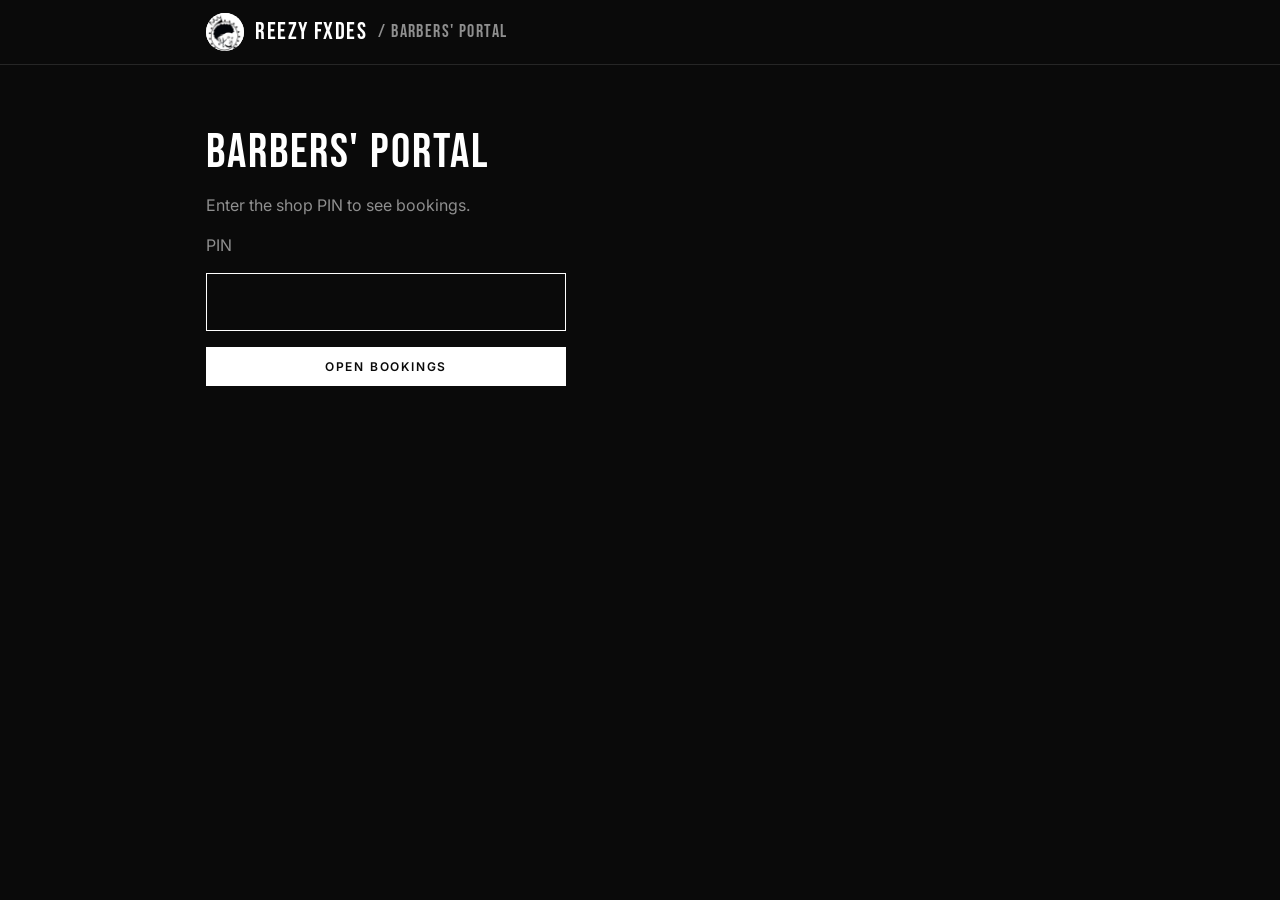
==== portal.html @ ea710577 "Barber cancellations notify the shop; hide booked times - Cancelling in the portal marks the booking" ====
<!doctype html>
<html lang="en">
<head>
<meta charset="utf-8">
<meta name="viewport" content="width=device-width, initial-scale=1, viewport-fit=cover">
<meta name="robots" content="noindex">
<title>Barbers' Portal · Reezy Fxdes</title>
<link rel="icon" href="assets/logo.jpeg">
<link rel="preconnect" href="https://fonts.googleapis.com">
<link rel="preconnect" href="https://fonts.gstatic.com" crossorigin>
<link href="https://fonts.googleapis.com/css2?family=Bebas+Neue&family=Inter:wght@400;500;600&display=swap" rel="stylesheet">
<style>
:root {
  --black: #0a0a0a; --ink: #141414; --white: #ffffff; --grey: #8f8f8f; --grey-dark: #6b6b6b;
  --line: #262626; --alert: #ffd84d; --error: #ff6b6b;
  --display: "Bebas Neue", Impact, "Arial Narrow", sans-serif;
  --body: "Inter", system-ui, -apple-system, "Segoe UI", sans-serif;
  color-scheme: dark;
}
* { box-sizing: border-box; }
[hidden] { display: none !important; }
body { margin: 0; background: var(--black); color: var(--white); font: 16px/1.5 var(--body); }
.wrap { max-width: 900px; margin: 0 auto; padding-left: max(16px, env(safe-area-inset-left, 0px)); padding-right: max(16px, env(safe-area-inset-right, 0px)); }
h1, h2, h3 { font-family: var(--display); font-weight: 400; letter-spacing: 0.04em; line-height: 1; margin: 0; }
p { margin: 0; }
.muted { color: var(--grey); }
a { color: inherit; }
button, input { font: inherit; }
:focus-visible { outline: 2px solid var(--white); outline-offset: 3px; }

.top { border-bottom: 1px solid var(--line); }
.top .wrap { display: flex; align-items: center; justify-content: space-between; gap: 1rem; padding-block: 0.8rem; }
.brand { display: flex; align-items: center; gap: 0.7rem; text-decoration: none; font-family: var(--display); font-size: 1.5rem; letter-spacing: 0.06em; }
.brand img { width: 38px; height: 38px; border-radius: 50%; object-fit: cover; object-position: 50% 35%; background: var(--white); }
.brand span { color: var(--grey); font-size: 1.1rem; }

.btn { display: inline-block; padding: 0.7rem 1.2rem; border: 1px solid var(--white); background: var(--white); color: var(--black); font: 600 0.75rem var(--body); text-transform: uppercase; letter-spacing: 0.15em; cursor: pointer; text-decoration: none; }
.btn--ghost { background: transparent; color: var(--white); border-color: var(--line); }
.btn--ghost:hover { border-color: var(--white); }
.btn:disabled { opacity: 0.5; cursor: default; }

main { padding-block: 2rem 4rem; display: grid; gap: 1.5rem; }
.login { max-width: 360px; display: grid; gap: 1rem; padding-top: 2rem; }
.login h1 { font-size: 3rem; }
.login input { padding: 0.85rem 1rem; border: 1px solid var(--white); background: var(--black); color: var(--white); font-size: 1.2rem; letter-spacing: 0.2em; }
.error { color: var(--error); min-height: 1.5em; font-size: 0.9rem; }

.head { display: flex; flex-wrap: wrap; align-items: end; justify-content: space-between; gap: 1rem; }
.head h1 { font-size: clamp(2.5rem, 7vw, 3.5rem); }
.head__meta { display: flex; flex-wrap: wrap; align-items: center; gap: 0.75rem; font-size: 0.85rem; }

.alert { background: var(--alert); color: var(--black); padding: 1rem 1.25rem; display: grid; gap: 0.25rem; }
.alert strong { font-family: var(--display); font-weight: 400; font-size: 1.6rem; letter-spacing: 0.04em; }

.filters { display: flex; flex-wrap: wrap; gap: 0.5rem 1.5rem; }
.chips { display: flex; gap: 0.4rem; flex-wrap: wrap; }
.chip { padding: 0.45rem 0.9rem; border: 1px solid var(--line); background: transparent; color: var(--grey); font-size: 0.8rem; font-weight: 600; text-transform: uppercase; letter-spacing: 0.1em; cursor: pointer; }
.chip[aria-pressed="true"] { background: var(--white); color: var(--black); border-color: var(--white); }

.stats { display: grid; grid-template-columns: repeat(3, 1fr); border: 1px solid var(--line); }
.stat { padding: 0.9rem 1rem; }
.stat + .stat { border-left: 1px solid var(--line); }
.stat strong { display: block; font-family: var(--display); font-weight: 400; font-size: 2.2rem; line-height: 1; font-variant-numeric: tabular-nums; }
.stat span { font-size: 0.75rem; text-transform: uppercase; letter-spacing: 0.12em; color: var(--grey); }

.day h2 { font-size: 1.6rem; padding-bottom: 0.5rem; border-bottom: 1px solid var(--white); margin-bottom: 0.25rem; }
.list { list-style: none; margin: 0; padding: 0; }
.item { display: grid; grid-template-columns: 5.5rem 1fr auto; gap: 0.25rem 1rem; align-items: start; padding: 1rem 0; border-bottom: 1px solid var(--line); }
.item__time { font-family: var(--display); font-size: 1.8rem; line-height: 1; font-variant-numeric: tabular-nums; }
.item__main { min-width: 0; display: grid; gap: 0.2rem; }
.item__svc { font-weight: 600; }
.item__client a { color: var(--grey); }
.item__notes { color: var(--grey); font-size: 0.9rem; overflow-wrap: anywhere; }
.item__actions { display: flex; gap: 0.4rem; flex-wrap: wrap; justify-content: flex-end; }
.item__actions button { padding: 0.35rem 0.7rem; border: 1px solid var(--line); background: none; color: var(--white); font-size: 0.72rem; font-weight: 600; text-transform: uppercase; letter-spacing: 0.1em; cursor: pointer; }
.item__actions button:hover { border-color: var(--white); }
.item__actions button.is-armed { background: var(--error); border-color: var(--error); color: var(--black); }
.item__actions .tell { padding: 0.35rem 0.7rem; background: var(--white); color: var(--black); font-size: 0.72rem; font-weight: 600; text-transform: uppercase; letter-spacing: 0.1em; text-decoration: none; }
.item__msg { font-size: 0.85rem; color: var(--alert); }
.item__msg:empty { display: none; }
.pill--cancelled { color: var(--error); border-color: var(--error); }
.pill { display: inline-block; padding: 0.1rem 0.5rem; font-size: 0.7rem; font-weight: 600; text-transform: uppercase; letter-spacing: 0.1em; border: 1px solid var(--line); color: var(--grey); }
.pill--barber { color: var(--white); border-color: var(--white); }
.item.is-done { opacity: 0.45; }
.item.is-cancelled .item__time, .item.is-cancelled .item__main { opacity: 0.55; }
.item.is-cancelled .item__time { text-decoration: line-through; }
.item.is-soon { background: rgba(255, 216, 77, 0.08); box-shadow: inset 3px 0 0 var(--alert); padding-left: 0.75rem; }
.empty { border: 1px dashed var(--line); padding: 2rem; text-align: center; color: var(--grey); }

@media (max-width: 600px) {
  .brand span { display: none; }
  .item { grid-template-columns: 4.5rem 1fr; }
  .item__actions { grid-column: 2; justify-content: flex-start; }
}
</style>
</head>
<body>

<header class="top">
  <div class="wrap">
    <a class="brand" href="./"><img src="assets/logo.jpeg" alt="">Reezy Fxdes <span>/ Barbers' portal</span></a>
    <button class="btn btn--ghost" id="logout" hidden>Log out</button>
  </div>
</header>

<main class="wrap">
  <section id="not-connected" hidden>
    <div class="empty">The portal isn't connected to the booking system yet. Bookings still arrive on WhatsApp.</div>
  </section>

  <form class="login" id="login" hidden>
    <h1>Barbers' portal</h1>
    <p class="muted">Enter the shop PIN to see bookings.</p>
    <label for="pin" class="muted">PIN</label>
    <input id="pin" type="password" inputmode="numeric" autocomplete="current-password">
    <button class="btn" type="submit" id="login-btn">Open bookings</button>
    <p class="error" id="login-error" role="alert"></p>
  </form>

  <section id="app" hidden>
    <div class="head">
      <h1>Bookings</h1>
      <div class="head__meta">
        <span class="muted" id="updated">Loading…</span>
        <button class="btn btn--ghost" id="refresh">Refresh</button>
        <button class="btn btn--ghost" id="alerts">Turn on alerts</button>
      </div>
    </div>

    <div class="alert" id="soon" hidden role="status"></div>

    <div class="stats">
      <div class="stat"><strong id="stat-today">0</strong><span>Today</span></div>
      <div class="stat"><strong id="stat-next">–</strong><span>Next up</span></div>
      <div class="stat"><strong id="stat-week">0</strong><span>Next 7 days</span></div>
    </div>

    <div class="filters">
      <div class="chips" id="barber-filter" role="group" aria-label="Barber"></div>
      <div class="chips" id="view-filter" role="group" aria-label="Show"></div>
    </div>

    <div id="list"></div>
  </section>
</main>

<script>
// Same URL as BACKEND_URL in the booking page
const BACKEND_URL = "https://script.google.com/macros/s/AKfycbzcOgP2GrweLuP1FigC4o43Knu_ZRdmL_4yKzIONT617YdVdZlv6OtuzDCqZVZgeNah/exec";
const SITE_URL = "https://elpatronzw.github.io/REEZY_Fxdes/";
const BARBERS = ["Brian", "Reezy"];
const REMINDER_MINUTES = 15;

const $ = (id) => document.getElementById(id);
const pad = (n) => String(n).padStart(2, "0");
const isoDate = (d) => `${d.getFullYear()}-${pad(d.getMonth() + 1)}-${pad(d.getDate())}`;
const to12h = (t) => { const [h, m] = t.split(":").map(Number); return `${(h % 12) || 12}:${pad(m)} ${h < 12 ? "AM" : "PM"}`; };
const longDate = (iso) => new Date(iso + "T00:00").toLocaleDateString("en-GB", { weekday: "long", day: "numeric", month: "long" });
const startOf = (b) => new Date(`${b.date}T${b.time}`);
const esc = (s) => String(s ?? "").replace(/[&<>"]/g, (c) => ({ "&": "&amp;", "<": "&lt;", ">": "&gt;", '"': "&quot;" }[c]));
const waNumber = (p) => { let d = String(p).replace(/\D/g, ""); if (d.startsWith("0")) d = "263" + d.slice(1); return d; };

const store = {
  get(k) { try { return localStorage.getItem(k); } catch { return null; } },
  set(k, v) { try { localStorage.setItem(k, v); } catch { /* ignore */ } },
  del(k) { try { localStorage.removeItem(k); } catch { /* ignore */ } },
};

let pin = store.get("reezy:pin") || "";
let bookings = [];
let barber = store.get("reezy:barber") || "All";
let view = "upcoming";
const alerted = new Set();
let timer = null;

function show(which) {
  $("not-connected").hidden = which !== "none";
  $("login").hidden = which !== "login";
  $("app").hidden = which !== "app";
  $("logout").hidden = which !== "app";
}

async function load() {
  try {
    const res = await (await fetch(`${BACKEND_URL}?action=list&pin=${encodeURIComponent(pin)}`)).json();
    if (!res.ok) {
      if (res.error === "pin") { pin = ""; store.del("reezy:pin"); clearInterval(timer); clearInterval(soonTimer); show("login"); $("login-error").textContent = "That PIN isn't right."; }
      return false;
    }
    bookings = res.bookings;
    $("updated").textContent = "Updated " + new Date().toLocaleTimeString("en-GB", { hour: "2-digit", minute: "2-digit" });
    render();
    return true;
  } catch {
    $("updated").textContent = "Couldn't reach the booking system. Retrying…";
    return false;
  }
}

function chips(el, options, current, onPick) {
  el.innerHTML = options.map(([v, label]) => `<button type="button" class="chip" data-v="${esc(v)}" aria-pressed="${v === current}">${esc(label)}</button>`).join("");
  el.onclick = (e) => { const b = e.target.closest(".chip"); if (b) onPick(b.dataset.v); };
}

function render() {
  chips($("barber-filter"), [["All", "All barbers"], ...BARBERS.map((b) => [b, b])], barber, (v) => { barber = v; store.set("reezy:barber", v); render(); });
  chips($("view-filter"), [["upcoming", "Upcoming"], ["today", "Today"], ["past", "Past 7 days"]], view, (v) => { view = v; render(); });

  const now = new Date();
  const today = isoDate(now);
  const weekEnd = isoDate(new Date(now.getFullYear(), now.getMonth(), now.getDate() + 7));
  const mine = bookings.filter((b) => barber === "All" || b.barber === barber);
  const active = mine.filter((b) => b.status === "booked");

  $("stat-today").textContent = active.filter((b) => b.date === today).length;
  $("stat-week").textContent = active.filter((b) => b.date >= today && b.date <= weekEnd).length;
  const next = active.filter((b) => startOf(b) > now).sort((a, b) => startOf(a) - startOf(b))[0];
  $("stat-next").textContent = next ? (next.date === today ? to12h(next.time) : new Date(next.date + "T00:00").toLocaleDateString("en-GB", { weekday: "short" }) + " " + to12h(next.time)) : "–";

  let shown;
  if (view === "today") shown = mine.filter((b) => b.date === today);
  else if (view === "past") shown = mine.filter((b) => startOf(b) < now).reverse();
  else shown = mine.filter((b) => startOf(b) >= new Date(now - 30 * 60000));

  const groups = new Map();
  shown.forEach((b) => { if (!groups.has(b.date)) groups.set(b.date, []); groups.get(b.date).push(b); });

  $("list").innerHTML = shown.length ? [...groups].map(([date, items]) => `
    <section class="day">
      <h2>${date === today ? "Today · " : ""}${esc(longDate(date))}</h2>
      <ul class="list">${items.map(itemHtml).join("")}</ul>
    </section>`).join("") : `<div class="empty">No bookings to show.</div>`;

  checkSoon();
}

const STATUS_LABEL = { done: "Done", cancelled: "Barber cancelled" };

// Ready-made WhatsApp message telling the client their booking was cancelled
function cancelMessageLink(b) {
  const text = `Hi ${b.name}, sorry, your ${b.service} booking with ${b.barber} on ${longDate(b.date)} at ${to12h(b.time)} ` +
    `has been cancelled by the barber. Please pick a new time here: ${SITE_URL}#book\n- Reezy Fxdes / VIP Classic Barbershop`;
  return `https://wa.me/${waNumber(b.phone)}?text=${encodeURIComponent(text)}`;
}

function itemHtml(b) {
  const mins = (startOf(b) - Date.now()) / 60000;
  const soon = b.status === "booked" && mins > 0 && mins <= REMINDER_MINUTES;
  const wa = waNumber(b.phone);
  const id = esc(b.id);
  const actions = b.status === "booked"
    ? `<button data-id="${id}" data-s="done">Done</button><button data-id="${id}" data-s="cancelled">Cancel</button>`
    : b.status === "cancelled"
      ? `<a class="tell" href="${esc(cancelMessageLink(b))}" target="_blank" rel="noopener">Tell client on WhatsApp</a><button data-id="${id}" data-s="booked">Undo</button>`
      : `<button data-id="${id}" data-s="booked">Undo</button>`;
  return `<li class="item is-${esc(b.status)}${soon ? " is-soon" : ""}" data-item="${id}">
    <div class="item__time">${esc(to12h(b.time))}</div>
    <div class="item__main">
      <div class="item__svc">${esc(b.service)} <span class="pill pill--barber">${esc(b.barber)}</span>${STATUS_LABEL[b.status] ? ` <span class="pill pill--${esc(b.status)}">${STATUS_LABEL[b.status]}</span>` : ""}</div>
      <div class="item__client">${esc(b.name)} · <a href="tel:${esc(b.phone)}">${esc(b.phone)}</a> · <a href="https://wa.me/${wa}" target="_blank" rel="noopener">WhatsApp</a></div>
      ${b.notes ? `<div class="item__notes">${esc(b.notes)}</div>` : ""}
      <div class="item__msg" role="status"></div>
    </div>
    <div class="item__actions">${actions}</div>
  </li>`;
}

$("list").addEventListener("click", async (e) => {
  const btn = e.target.closest("button[data-id]");
  if (!btn) return;
  const id = btn.dataset.id, status = btn.dataset.s;
  const msg = btn.closest(".item").querySelector(".item__msg");

  // Cancel needs a second tap, so it isn't pressed by accident
  if (status === "cancelled" && !btn.dataset.armed) {
    btn.dataset.armed = "1";
    btn.textContent = "Tap again to cancel";
    btn.classList.add("is-armed");
    setTimeout(() => { if (btn.isConnected) { delete btn.dataset.armed; btn.textContent = "Cancel"; btn.classList.remove("is-armed"); } }, 4000);
    return;
  }

  btn.disabled = true;
  msg.textContent = "Saving…";
  try {
    const res = await (await fetch(BACKEND_URL, { method: "POST", body: JSON.stringify({ action: "status", pin, id, status }) })).json();
    if (res.ok) {
      const b = bookings.find((x) => x.id === id);
      if (b) b.status = status;
      render();
    } else {
      btn.disabled = false;
      msg.textContent = res.error === "taken"
        ? "Can't undo: another client has booked this time since."
        : "Couldn't save. Check the connection and try again.";
    }
  } catch {
    btn.disabled = false;
    msg.textContent = "Couldn't save. Check the connection and try again.";
  }
});

// Bookings starting within 15 minutes: banner on the page, plus a sound and phone notification when alerts are on
function checkSoon() {
  const now = Date.now();
  const soon = bookings
    .filter((b) => b.status === "booked" && (barber === "All" || b.barber === barber))
    .map((b) => ({ b, mins: Math.ceil((startOf(b) - now) / 60000) }))
    .filter(({ mins }) => mins > 0 && mins <= REMINDER_MINUTES)
    .sort((a, b) => a.mins - b.mins);
  $("soon").hidden = !soon.length;
  $("soon").innerHTML = soon.map(({ b, mins }) =>
    `<strong>In ${mins} min: ${esc(b.service)} with ${esc(b.barber)}</strong><span>${esc(to12h(b.time))} · ${esc(b.name)} · ${esc(b.phone)}</span>`).join("");
  soon.forEach(({ b, mins }) => {
    if (alerted.has(b.id)) return;
    alerted.add(b.id);
    beep();
    try {
      if ("Notification" in window && Notification.permission === "granted") {
        new Notification(`Booking in ${mins} min`, { body: `${b.service} with ${b.barber} · ${b.name}`, icon: "assets/logo.jpeg" });
      }
    } catch { /* notifications unsupported */ }
  });
}

let audio = null;
function beep() {
  try {
    audio = audio || new (window.AudioContext || window.webkitAudioContext)();
    [0, 0.35].forEach((t) => {
      const o = audio.createOscillator(), g = audio.createGain();
      o.frequency.value = 880; g.gain.value = 0.15;
      o.connect(g); g.connect(audio.destination);
      o.start(audio.currentTime + t); o.stop(audio.currentTime + t + 0.2);
    });
  } catch { /* sound unavailable */ }
}

$("alerts").addEventListener("click", async () => {
  beep(); // also unlocks sound on phones
  try {
    if ("Notification" in window) {
      const p = await Notification.requestPermission();
      $("alerts").textContent = p === "granted" ? "Alerts on" : "Sound alerts on";
    } else $("alerts").textContent = "Sound alerts on";
  } catch { $("alerts").textContent = "Sound alerts on"; }
});

$("refresh").addEventListener("click", load);

$("login").addEventListener("submit", async (e) => {
  e.preventDefault();
  pin = $("pin").value.trim();
  if (!pin) return;
  $("login-error").textContent = "";
  $("login-btn").disabled = true;
  const ok = await load();
  $("login-btn").disabled = false;
  if (ok) { store.set("reezy:pin", pin); start(); }
});

$("logout").addEventListener("click", () => {
  pin = ""; store.del("reezy:pin"); clearInterval(timer); $("pin").value = ""; show("login");
});

let soonTimer = null;
function start() {
  show("app");
  clearInterval(timer); clearInterval(soonTimer);
  timer = setInterval(load, 60000);          // refresh bookings every minute
  soonTimer = setInterval(checkSoon, 20000); // keep "in X min" alerts current
}

if (!BACKEND_URL) show("none");
else if (pin) { start(); load(); }
else show("login");
</script>
</body>
</html>
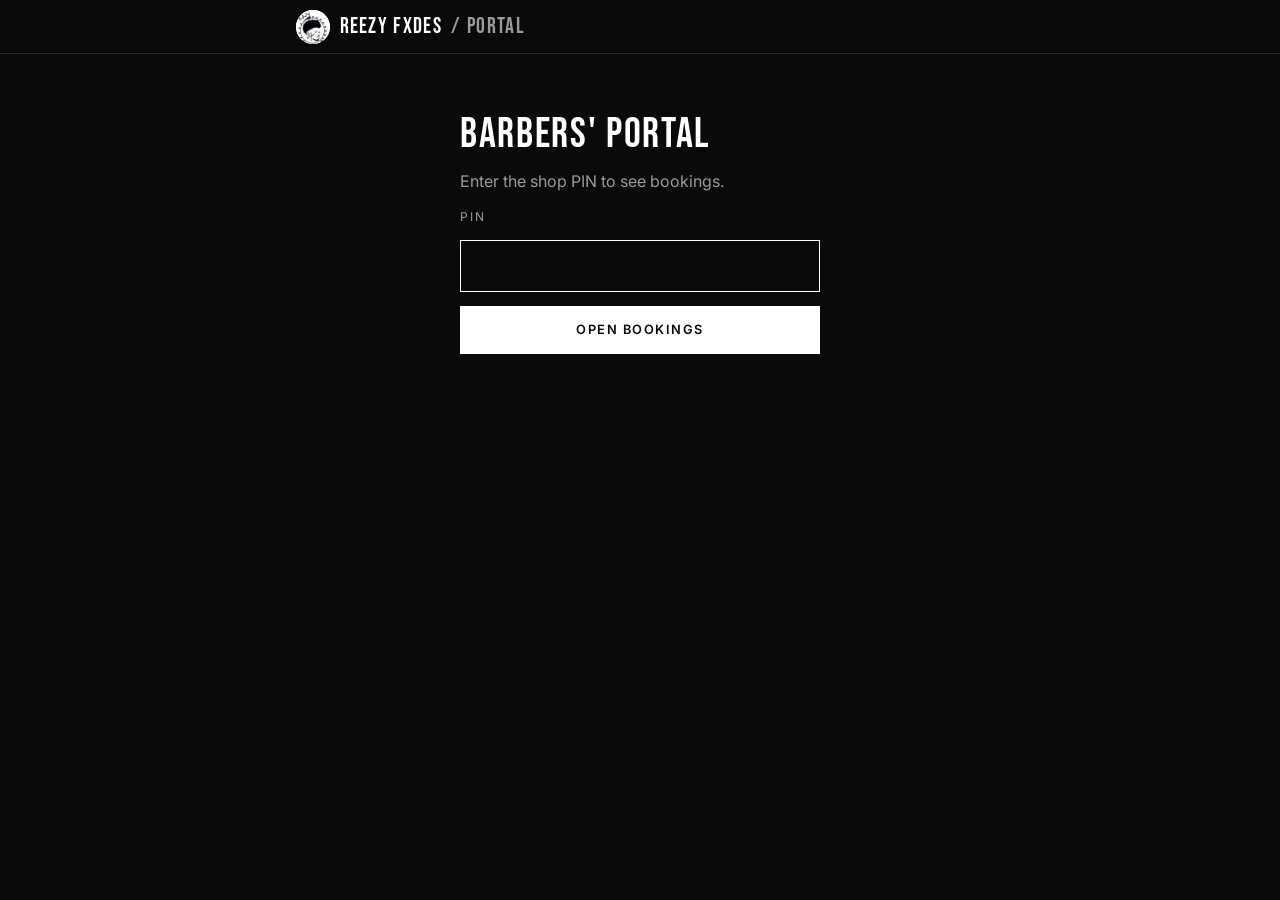
==== commit 356b9786: "Redesign the barbers portal for phones - Compact top bar with refresh, alerts and log out icons - On" ====
--- a/portal.html
+++ b/portal.html
@@ -10,8 +10,9 @@
 <link rel="preconnect" href="https://fonts.gstatic.com" crossorigin>
 <link href="https://fonts.googleapis.com/css2?family=Bebas+Neue&family=Inter:wght@400;500;600&display=swap" rel="stylesheet">
 <style>
+/* Layout: phone-first. Sticky top bar, summary, two full-width filter tabs, then one card per booking. */
 :root {
-  --black: #0a0a0a; --ink: #141414; --white: #ffffff; --grey: #8f8f8f; --grey-dark: #6b6b6b;
+  --black: #0a0a0a; --card: #121212; --white: #ffffff; --grey: #9a9a9a; --grey-dark: #6b6b6b;
   --line: #262626; --alert: #ffd84d; --error: #ff6b6b;
   --display: "Bebas Neue", Impact, "Arial Narrow", sans-serif;
   --body: "Inter", system-ui, -apple-system, "Segoe UI", sans-serif;
@@ -19,78 +20,120 @@
 }
 * { box-sizing: border-box; }
 [hidden] { display: none !important; }
-body { margin: 0; background: var(--black); color: var(--white); font: 16px/1.5 var(--body); }
-.wrap { max-width: 900px; margin: 0 auto; padding-left: max(16px, env(safe-area-inset-left, 0px)); padding-right: max(16px, env(safe-area-inset-right, 0px)); }
+html { -webkit-text-size-adjust: 100%; text-size-adjust: 100%; }
+body { margin: 0; background: var(--black); color: var(--white); font: 15px/1.45 var(--body); -webkit-tap-highlight-color: transparent; }
+.wrap { max-width: 720px; margin: 0 auto; padding-left: max(16px, env(safe-area-inset-left, 0px)); padding-right: max(16px, env(safe-area-inset-right, 0px)); }
 h1, h2, h3 { font-family: var(--display); font-weight: 400; letter-spacing: 0.04em; line-height: 1; margin: 0; }
 p { margin: 0; }
 .muted { color: var(--grey); }
 a { color: inherit; }
 button, input { font: inherit; }
-:focus-visible { outline: 2px solid var(--white); outline-offset: 3px; }
-
-.top { border-bottom: 1px solid var(--line); }
-.top .wrap { display: flex; align-items: center; justify-content: space-between; gap: 1rem; padding-block: 0.8rem; }
-.brand { display: flex; align-items: center; gap: 0.7rem; text-decoration: none; font-family: var(--display); font-size: 1.5rem; letter-spacing: 0.06em; }
-.brand img { width: 38px; height: 38px; border-radius: 50%; object-fit: cover; object-position: 50% 35%; background: var(--white); }
-.brand span { color: var(--grey); font-size: 1.1rem; }
-
-.btn { display: inline-block; padding: 0.7rem 1.2rem; border: 1px solid var(--white); background: var(--white); color: var(--black); font: 600 0.75rem var(--body); text-transform: uppercase; letter-spacing: 0.15em; cursor: pointer; text-decoration: none; }
-.btn--ghost { background: transparent; color: var(--white); border-color: var(--line); }
-.btn--ghost:hover { border-color: var(--white); }
+:focus-visible { outline: 2px solid var(--white); outline-offset: 2px; }
+svg { display: block; }
+
+/* Top bar */
+body::before { content: ""; position: fixed; inset: 0 0 auto; height: env(safe-area-inset-top, 0px); background: var(--black); z-index: 10; }
+.top { position: sticky; top: env(safe-area-inset-top, 0px); z-index: 10; background: rgba(10,10,10,0.94); backdrop-filter: blur(8px); border-bottom: 1px solid var(--line); }
+.top .wrap { display: flex; align-items: center; justify-content: space-between; gap: 0.75rem; padding-block: 0.6rem; }
+.brand { display: flex; align-items: center; gap: 0.6rem; min-width: 0; text-decoration: none; font-family: var(--display); font-size: 1.35rem; letter-spacing: 0.06em; white-space: nowrap; }
+.brand img { width: 34px; height: 34px; flex: none; border-radius: 50%; object-fit: cover; object-position: 50% 35%; background: var(--white); }
+.brand span { color: var(--grey); }
+.top__btns { display: flex; gap: 0.4rem; flex: none; }
+.icon-btn {
+  width: 40px; height: 40px; display: grid; place-items: center; padding: 0;
+  border: 1px solid var(--line); background: transparent; color: var(--white); cursor: pointer;
+}
+.icon-btn.is-on { background: var(--white); color: var(--black); border-color: var(--white); }
+.icon-btn.is-spinning svg { animation: spin 0.8s linear infinite; }
+@keyframes spin { to { transform: rotate(360deg); } }
+@media (prefers-reduced-motion: reduce) { .icon-btn.is-spinning svg { animation: none; } }
+
+.btn { display: inline-flex; align-items: center; justify-content: center; min-height: 48px; padding: 0 1.2rem; border: 1px solid var(--white); background: var(--white); color: var(--black); font: 600 0.8rem var(--body); text-transform: uppercase; letter-spacing: 0.12em; cursor: pointer; text-decoration: none; }
 .btn:disabled { opacity: 0.5; cursor: default; }
 
-main { padding-block: 2rem 4rem; display: grid; gap: 1.5rem; }
-.login { max-width: 360px; display: grid; gap: 1rem; padding-top: 2rem; }
-.login h1 { font-size: 3rem; }
-.login input { padding: 0.85rem 1rem; border: 1px solid var(--white); background: var(--black); color: var(--white); font-size: 1.2rem; letter-spacing: 0.2em; }
-.error { color: var(--error); min-height: 1.5em; font-size: 0.9rem; }
-
-.head { display: flex; flex-wrap: wrap; align-items: end; justify-content: space-between; gap: 1rem; }
-.head h1 { font-size: clamp(2.5rem, 7vw, 3.5rem); }
-.head__meta { display: flex; flex-wrap: wrap; align-items: center; gap: 0.75rem; font-size: 0.85rem; }
-
-.alert { background: var(--alert); color: var(--black); padding: 1rem 1.25rem; display: grid; gap: 0.25rem; }
-.alert strong { font-family: var(--display); font-weight: 400; font-size: 1.6rem; letter-spacing: 0.04em; }
-
-.filters { display: flex; flex-wrap: wrap; gap: 0.5rem 1.5rem; }
-.chips { display: flex; gap: 0.4rem; flex-wrap: wrap; }
-.chip { padding: 0.45rem 0.9rem; border: 1px solid var(--line); background: transparent; color: var(--grey); font-size: 0.8rem; font-weight: 600; text-transform: uppercase; letter-spacing: 0.1em; cursor: pointer; }
-.chip[aria-pressed="true"] { background: var(--white); color: var(--black); border-color: var(--white); }
-
-.stats { display: grid; grid-template-columns: repeat(3, 1fr); border: 1px solid var(--line); }
-.stat { padding: 0.9rem 1rem; }
+main { padding-block: 1.25rem 3rem; }
+
+/* Login */
+.login { max-width: 360px; margin: 0 auto; display: grid; gap: 0.9rem; padding-top: 2.5rem; }
+.login h1 { font-size: 2.6rem; }
+.login label { font-size: 0.75rem; text-transform: uppercase; letter-spacing: 0.15em; }
+/* 16px+ input text stops iPhones zooming in when the field is tapped */
+.login input { min-height: 52px; padding: 0 1rem; border: 1px solid var(--white); background: var(--black); color: var(--white); font-size: 1.25rem; letter-spacing: 0.3em; }
+.error { color: var(--error); min-height: 1.4em; font-size: 0.9rem; }
+
+/* Bookings screen */
+.app { display: grid; gap: 1rem; }
+.head { display: flex; align-items: baseline; justify-content: space-between; gap: 0.75rem; }
+.head h1 { font-size: 2.4rem; }
+.updated { font-size: 0.8rem; text-align: right; }
+
+.alert { background: var(--alert); color: var(--black); padding: 0.85rem 1rem; display: grid; gap: 0.6rem; }
+.alert__row { display: grid; gap: 0.1rem; }
+.alert strong { font-family: var(--display); font-weight: 400; font-size: 1.45rem; letter-spacing: 0.04em; line-height: 1.05; }
+.alert span { font-size: 0.85rem; }
+
+.stats { display: grid; grid-template-columns: repeat(3, minmax(0, 1fr)); border: 1px solid var(--line); background: var(--card); }
+.stat { padding: 0.7rem 0.75rem; min-width: 0; }
 .stat + .stat { border-left: 1px solid var(--line); }
-.stat strong { display: block; font-family: var(--display); font-weight: 400; font-size: 2.2rem; line-height: 1; font-variant-numeric: tabular-nums; }
-.stat span { font-size: 0.75rem; text-transform: uppercase; letter-spacing: 0.12em; color: var(--grey); }
-
-.day h2 { font-size: 1.6rem; padding-bottom: 0.5rem; border-bottom: 1px solid var(--white); margin-bottom: 0.25rem; }
-.list { list-style: none; margin: 0; padding: 0; }
-.item { display: grid; grid-template-columns: 5.5rem 1fr auto; gap: 0.25rem 1rem; align-items: start; padding: 1rem 0; border-bottom: 1px solid var(--line); }
-.item__time { font-family: var(--display); font-size: 1.8rem; line-height: 1; font-variant-numeric: tabular-nums; }
-.item__main { min-width: 0; display: grid; gap: 0.2rem; }
-.item__svc { font-weight: 600; }
-.item__client a { color: var(--grey); }
-.item__notes { color: var(--grey); font-size: 0.9rem; overflow-wrap: anywhere; }
-.item__actions { display: flex; gap: 0.4rem; flex-wrap: wrap; justify-content: flex-end; }
-.item__actions button { padding: 0.35rem 0.7rem; border: 1px solid var(--line); background: none; color: var(--white); font-size: 0.72rem; font-weight: 600; text-transform: uppercase; letter-spacing: 0.1em; cursor: pointer; }
-.item__actions button:hover { border-color: var(--white); }
+.stat strong { display: block; font-family: var(--display); font-weight: 400; font-size: 1.7rem; line-height: 1; white-space: nowrap; overflow: hidden; text-overflow: ellipsis; font-variant-numeric: tabular-nums; }
+.stat span { display: block; margin-top: 0.25rem; font-size: 0.65rem; text-transform: uppercase; letter-spacing: 0.12em; color: var(--grey); }
+
+.filters { display: grid; gap: 0.5rem; }
+/* Filter tabs: equal-width segments */
+.seg { display: grid; grid-auto-flow: column; grid-auto-columns: minmax(0, 1fr); border: 1px solid var(--line); }
+.chip { min-height: 42px; padding: 0 0.4rem; border: 0; background: transparent; color: var(--grey); font-size: 0.72rem; font-weight: 600; text-transform: uppercase; letter-spacing: 0.08em; cursor: pointer; white-space: nowrap; overflow: hidden; text-overflow: ellipsis; }
+.chip + .chip { border-left: 1px solid var(--line); }
+.chip[aria-pressed="true"] { background: var(--white); color: var(--black); }
+
+/* Day groups and booking cards */
+.day { display: grid; gap: 0.6rem; }
+.day + .day { margin-top: 0.75rem; }
+.day h2 {
+  position: sticky; top: calc(57px + env(safe-area-inset-top, 0px)); z-index: 5;
+  background: var(--black); padding: 0.6rem 0 0.4rem; font-size: 1.35rem; border-bottom: 1px solid var(--line);
+}
+.list { list-style: none; margin: 0; padding: 0; display: grid; gap: 0.6rem; }
+.item { background: var(--card); border: 1px solid var(--line); padding: 0.85rem 0.9rem; display: grid; gap: 0.4rem; min-width: 0; }
+.item__top { display: flex; align-items: center; gap: 0.4rem; flex-wrap: wrap; }
+.item__time { font-family: var(--display); font-size: 1.75rem; line-height: 1; font-variant-numeric: tabular-nums; margin-right: auto; }
+.item__svc { font-weight: 600; overflow-wrap: anywhere; }
+.item__client { display: flex; flex-wrap: wrap; align-items: center; gap: 0.4rem 0.6rem; }
+.item__name { font-weight: 500; }
+.item__phone { color: var(--grey); font-size: 0.9rem; font-variant-numeric: tabular-nums; }
+.item__notes { color: var(--grey); font-size: 0.9rem; overflow-wrap: anywhere; border-left: 2px solid var(--line); padding-left: 0.6rem; }
+.item__contact { display: flex; gap: 0.4rem; }
+.mini {
+  display: inline-flex; align-items: center; gap: 0.35rem; min-height: 36px; padding: 0 0.75rem;
+  border: 1px solid var(--line); color: var(--white); text-decoration: none; font-size: 0.75rem; font-weight: 600; text-transform: uppercase; letter-spacing: 0.08em;
+}
+.item__actions { display: grid; grid-auto-flow: column; grid-auto-columns: minmax(0, 1fr); gap: 0.5rem; margin-top: 0.2rem; }
+.item__actions button, .item__actions .tell {
+  min-height: 44px; padding: 0 0.5rem; display: flex; align-items: center; justify-content: center; text-align: center;
+  border: 1px solid var(--line); background: transparent; color: var(--white); text-decoration: none;
+  font-size: 0.75rem; font-weight: 600; text-transform: uppercase; letter-spacing: 0.08em; cursor: pointer;
+}
+.item__actions button[data-s="done"] { background: var(--white); color: var(--black); border-color: var(--white); }
 .item__actions button.is-armed { background: var(--error); border-color: var(--error); color: var(--black); }
-.item__actions .tell { padding: 0.35rem 0.7rem; background: var(--white); color: var(--black); font-size: 0.72rem; font-weight: 600; text-transform: uppercase; letter-spacing: 0.1em; text-decoration: none; }
+.item__actions .tell { background: var(--white); color: var(--black); border-color: var(--white); }
+.item__actions:has(.tell) { grid-auto-columns: auto; grid-template-columns: 1fr auto; }
 .item__msg { font-size: 0.85rem; color: var(--alert); }
 .item__msg:empty { display: none; }
+.pill { display: inline-block; padding: 0.15rem 0.5rem; font-size: 0.68rem; font-weight: 600; text-transform: uppercase; letter-spacing: 0.1em; border: 1px solid var(--line); color: var(--grey); white-space: nowrap; }
+.pill--barber { color: var(--black); background: var(--white); border-color: var(--white); }
 .pill--cancelled { color: var(--error); border-color: var(--error); }
-.pill { display: inline-block; padding: 0.1rem 0.5rem; font-size: 0.7rem; font-weight: 600; text-transform: uppercase; letter-spacing: 0.1em; border: 1px solid var(--line); color: var(--grey); }
-.pill--barber { color: var(--white); border-color: var(--white); }
-.item.is-done { opacity: 0.45; }
-.item.is-cancelled .item__time, .item.is-cancelled .item__main { opacity: 0.55; }
-.item.is-cancelled .item__time { text-decoration: line-through; }
-.item.is-soon { background: rgba(255, 216, 77, 0.08); box-shadow: inset 3px 0 0 var(--alert); padding-left: 0.75rem; }
-.empty { border: 1px dashed var(--line); padding: 2rem; text-align: center; color: var(--grey); }
-
-@media (max-width: 600px) {
+.item.is-done { opacity: 0.5; }
+.item.is-cancelled .item__time { text-decoration: line-through; color: var(--grey); }
+.item.is-cancelled .item__svc, .item.is-cancelled .item__client { opacity: 0.6; }
+.item.is-soon { border-color: var(--alert); box-shadow: inset 4px 0 0 var(--alert); }
+.empty { border: 1px dashed var(--line); padding: 2rem 1rem; text-align: center; color: var(--grey); }
+
+@media (max-width: 420px) {
   .brand span { display: none; }
-  .item { grid-template-columns: 4.5rem 1fr; }
-  .item__actions { grid-column: 2; justify-content: flex-start; }
+}
+@media (min-width: 640px) {
+  body { font-size: 16px; }
+  .head h1 { font-size: 3rem; }
+  .filters { display: grid; grid-template-columns: 1fr 1fr; gap: 0.75rem; }
 }
 </style>
 </head>
@@ -98,8 +141,18 @@
 
 <header class="top">
   <div class="wrap">
-    <a class="brand" href="./"><img src="assets/logo.jpeg" alt="">Reezy Fxdes <span>/ Barbers' portal</span></a>
-    <button class="btn btn--ghost" id="logout" hidden>Log out</button>
+    <a class="brand" href="./"><img src="assets/logo.jpeg" alt="">Reezy Fxdes <span>/ Portal</span></a>
+    <div class="top__btns" id="top-btns" hidden>
+      <button class="icon-btn" id="refresh" aria-label="Refresh bookings" title="Refresh">
+        <svg viewBox="0 0 24 24" width="20" height="20" fill="none" stroke="currentColor" stroke-width="2" stroke-linecap="round" aria-hidden="true"><path d="M20 12a8 8 0 1 1-2.34-5.66"/><path d="M20 4v5h-5"/></svg>
+      </button>
+      <button class="icon-btn" id="alerts" aria-label="Turn on booking alerts" title="Turn on alerts">
+        <svg viewBox="0 0 24 24" width="20" height="20" fill="none" stroke="currentColor" stroke-width="2" stroke-linecap="round" stroke-linejoin="round" aria-hidden="true"><path d="M6 8a6 6 0 0 1 12 0c0 7 3 9 3 9H3s3-2 3-9"/><path d="M10.3 21a1.94 1.94 0 0 0 3.4 0"/></svg>
+      </button>
+      <button class="icon-btn" id="logout" aria-label="Log out" title="Log out">
+        <svg viewBox="0 0 24 24" width="20" height="20" fill="none" stroke="currentColor" stroke-width="2" stroke-linecap="round" stroke-linejoin="round" aria-hidden="true"><path d="M9 21H5a2 2 0 0 1-2-2V5a2 2 0 0 1 2-2h4"/><path d="M16 17l5-5-5-5"/><path d="M21 12H9"/></svg>
+      </button>
+    </div>
   </div>
 </header>
 
@@ -117,14 +170,10 @@
     <p class="error" id="login-error" role="alert"></p>
   </form>
 
-  <section id="app" hidden>
+  <section id="app" class="app" hidden>
     <div class="head">
       <h1>Bookings</h1>
-      <div class="head__meta">
-        <span class="muted" id="updated">Loading…</span>
-        <button class="btn btn--ghost" id="refresh">Refresh</button>
-        <button class="btn btn--ghost" id="alerts">Turn on alerts</button>
-      </div>
+      <p class="updated muted" id="updated">Loading…</p>
     </div>
 
     <div class="alert" id="soon" hidden role="status"></div>
@@ -136,8 +185,8 @@
     </div>
 
     <div class="filters">
-      <div class="chips" id="barber-filter" role="group" aria-label="Barber"></div>
-      <div class="chips" id="view-filter" role="group" aria-label="Show"></div>
+      <div class="seg" id="barber-filter" role="group" aria-label="Barber"></div>
+      <div class="seg" id="view-filter" role="group" aria-label="Show"></div>
     </div>
 
     <div id="list"></div>
@@ -147,7 +196,8 @@
 <script>
 // Same URL as BACKEND_URL in the booking page
 const BACKEND_URL = "https://script.google.com/macros/s/AKfycbzcOgP2GrweLuP1FigC4o43Knu_ZRdmL_4yKzIONT617YdVdZlv6OtuzDCqZVZgeNah/exec";
-const SITE_URL = "https://elpatronzw.github.io/REEZY_Fxdes/";
+// The booking page next to this portal, on whatever domain the site is served from
+const SITE_URL = new URL("./", location.href).href;
 const BARBERS = ["Brian", "Reezy"];
 const REMINDER_MINUTES = 15;
 
@@ -177,7 +227,7 @@
   $("not-connected").hidden = which !== "none";
   $("login").hidden = which !== "login";
   $("app").hidden = which !== "app";
-  $("logout").hidden = which !== "app";
+  $("top-btns").hidden = which !== "app";
 }
 
 async function load() {
@@ -203,8 +253,8 @@
 }
 
 function render() {
-  chips($("barber-filter"), [["All", "All barbers"], ...BARBERS.map((b) => [b, b])], barber, (v) => { barber = v; store.set("reezy:barber", v); render(); });
-  chips($("view-filter"), [["upcoming", "Upcoming"], ["today", "Today"], ["past", "Past 7 days"]], view, (v) => { view = v; render(); });
+  chips($("barber-filter"), [["All", "All"], ...BARBERS.map((b) => [b, b])], barber, (v) => { barber = v; store.set("reezy:barber", v); render(); });
+  chips($("view-filter"), [["upcoming", "Upcoming"], ["today", "Today"], ["past", "Past"]], view, (v) => { view = v; render(); });
 
   const now = new Date();
   const today = isoDate(now);
@@ -215,7 +265,7 @@
   $("stat-today").textContent = active.filter((b) => b.date === today).length;
   $("stat-week").textContent = active.filter((b) => b.date >= today && b.date <= weekEnd).length;
   const next = active.filter((b) => startOf(b) > now).sort((a, b) => startOf(a) - startOf(b))[0];
-  $("stat-next").textContent = next ? (next.date === today ? to12h(next.time) : new Date(next.date + "T00:00").toLocaleDateString("en-GB", { weekday: "short" }) + " " + to12h(next.time)) : "–";
+  $("stat-next").textContent = next ? (next.date === today ? to12h(next.time) : new Date(next.date + "T00:00").toLocaleDateString("en-GB", { weekday: "short" }) + " " + to12h(next.time).replace(" ", "")) : "–";
 
   let shown;
   if (view === "today") shown = mine.filter((b) => b.date === today);
@@ -227,7 +277,7 @@
 
   $("list").innerHTML = shown.length ? [...groups].map(([date, items]) => `
     <section class="day">
-      <h2>${date === today ? "Today · " : ""}${esc(longDate(date))}</h2>
+      <h2>${date === today ? "Today · " : ""}${esc(shortDate(date))}</h2>
       <ul class="list">${items.map(itemHtml).join("")}</ul>
     </section>`).join("") : `<div class="empty">No bookings to show.</div>`;
 
@@ -235,6 +285,9 @@
 }
 
 const STATUS_LABEL = { done: "Done", cancelled: "Barber cancelled" };
+const shortDate = (iso) => new Date(iso + "T00:00").toLocaleDateString("en-GB", { weekday: "short", day: "numeric", month: "short" });
+const ICON_CALL = `<svg viewBox="0 0 24 24" width="15" height="15" fill="none" stroke="currentColor" stroke-width="2" stroke-linecap="round" stroke-linejoin="round" aria-hidden="true"><path d="M22 16.9v3a2 2 0 0 1-2.2 2 19.8 19.8 0 0 1-8.6-3.1 19.5 19.5 0 0 1-6-6A19.8 19.8 0 0 1 2.1 4.2 2 2 0 0 1 4.1 2h3a2 2 0 0 1 2 1.7c.1.9.4 1.8.7 2.7a2 2 0 0 1-.5 2.1L8 9.8a16 16 0 0 0 6 6l1.3-1.3a2 2 0 0 1 2.1-.4c.9.3 1.8.6 2.7.7a2 2 0 0 1 1.7 2z"/></svg>`;
+const ICON_CHAT = `<svg viewBox="0 0 24 24" width="15" height="15" fill="none" stroke="currentColor" stroke-width="2" stroke-linecap="round" stroke-linejoin="round" aria-hidden="true"><path d="M21 11.5a8.4 8.4 0 0 1-12.4 7.4L3 21l2.1-5.6A8.4 8.4 0 1 1 21 11.5z"/></svg>`;
 
 // Ready-made WhatsApp message telling the client their booking was cancelled
 function cancelMessageLink(b) {
@@ -254,13 +307,19 @@
       ? `<a class="tell" href="${esc(cancelMessageLink(b))}" target="_blank" rel="noopener">Tell client on WhatsApp</a><button data-id="${id}" data-s="booked">Undo</button>`
       : `<button data-id="${id}" data-s="booked">Undo</button>`;
   return `<li class="item is-${esc(b.status)}${soon ? " is-soon" : ""}" data-item="${id}">
-    <div class="item__time">${esc(to12h(b.time))}</div>
-    <div class="item__main">
-      <div class="item__svc">${esc(b.service)} <span class="pill pill--barber">${esc(b.barber)}</span>${STATUS_LABEL[b.status] ? ` <span class="pill pill--${esc(b.status)}">${STATUS_LABEL[b.status]}</span>` : ""}</div>
-      <div class="item__client">${esc(b.name)} · <a href="tel:${esc(b.phone)}">${esc(b.phone)}</a> · <a href="https://wa.me/${wa}" target="_blank" rel="noopener">WhatsApp</a></div>
-      ${b.notes ? `<div class="item__notes">${esc(b.notes)}</div>` : ""}
-      <div class="item__msg" role="status"></div>
-    </div>
+    <div class="item__top">
+      <span class="item__time">${esc(to12h(b.time))}</span>
+      ${STATUS_LABEL[b.status] ? `<span class="pill pill--${esc(b.status)}">${STATUS_LABEL[b.status]}</span>` : ""}
+      <span class="pill pill--barber">${esc(b.barber)}</span>
+    </div>
+    <p class="item__svc">${esc(b.service)}</p>
+    <div class="item__client"><span class="item__name">${esc(b.name)}</span><span class="item__phone">${esc(b.phone)}</span></div>
+    ${b.notes ? `<p class="item__notes">${esc(b.notes)}</p>` : ""}
+    <div class="item__contact">
+      <a class="mini" href="tel:${esc(b.phone)}">${ICON_CALL}Call</a>
+      <a class="mini" href="https://wa.me/${wa}" target="_blank" rel="noopener">${ICON_CHAT}WhatsApp</a>
+    </div>
+    <p class="item__msg" role="status"></p>
     <div class="item__actions">${actions}</div>
   </li>`;
 }
@@ -310,7 +369,7 @@
     .sort((a, b) => a.mins - b.mins);
   $("soon").hidden = !soon.length;
   $("soon").innerHTML = soon.map(({ b, mins }) =>
-    `<strong>In ${mins} min: ${esc(b.service)} with ${esc(b.barber)}</strong><span>${esc(to12h(b.time))} · ${esc(b.name)} · ${esc(b.phone)}</span>`).join("");
+    `<div class="alert__row"><strong>In ${mins} min · ${esc(b.barber)}</strong><span>${esc(to12h(b.time))} · ${esc(b.service)} · ${esc(b.name)}</span></div>`).join("");
   soon.forEach(({ b, mins }) => {
     if (alerted.has(b.id)) return;
     alerted.add(b.id);
@@ -338,15 +397,22 @@
 
 $("alerts").addEventListener("click", async () => {
   beep(); // also unlocks sound on phones
+  const btn = $("alerts");
+  btn.classList.add("is-on");
+  let label = "Sound alerts on";
   try {
-    if ("Notification" in window) {
-      const p = await Notification.requestPermission();
-      $("alerts").textContent = p === "granted" ? "Alerts on" : "Sound alerts on";
-    } else $("alerts").textContent = "Sound alerts on";
-  } catch { $("alerts").textContent = "Sound alerts on"; }
+    if ("Notification" in window && (await Notification.requestPermission()) === "granted") label = "Alerts on";
+  } catch { /* notifications unsupported: sound only */ }
+  btn.setAttribute("aria-label", label);
+  btn.title = label;
+  $("updated").textContent = label;
 });
 
-$("refresh").addEventListener("click", load);
+$("refresh").addEventListener("click", async () => {
+  $("refresh").classList.add("is-spinning");
+  await load();
+  $("refresh").classList.remove("is-spinning");
+});
 
 $("login").addEventListener("submit", async (e) => {
   e.preventDefault();
